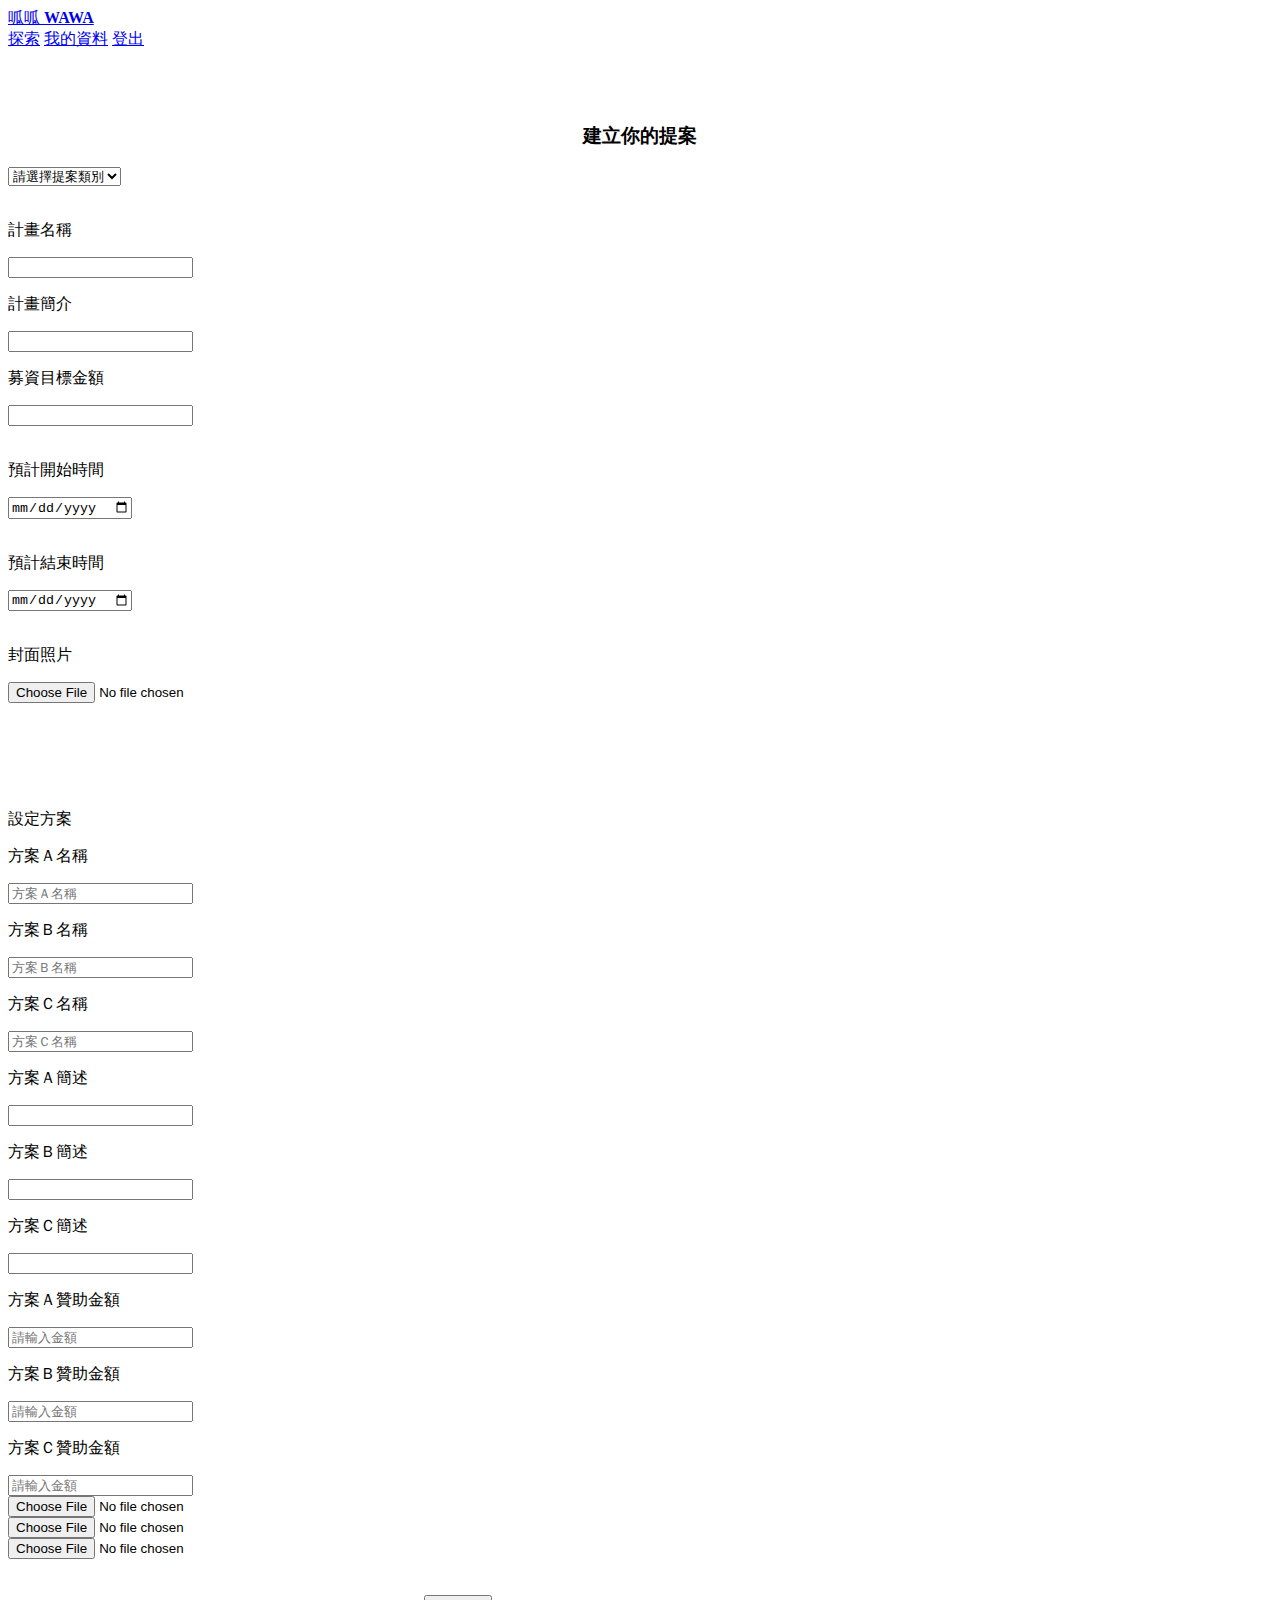
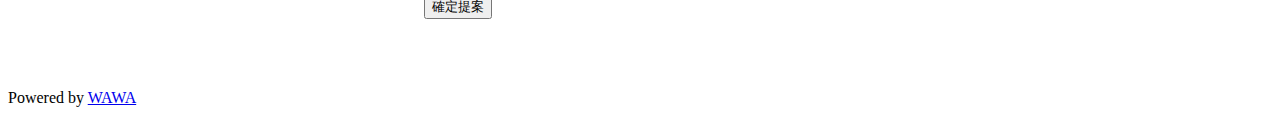
==== NCU_MIS_SA/add_proposal.html @ a20591b0 "Add files via upload" ====
<!DOCTYPE html>
<html>
<head>
<title>我想提案</title>
<meta charset="UTF-8">
<meta name="viewport" content="width=device-width, initial-scale=1">
<link rel="stylesheet" href="statics/css/proposal.css">
<script src="statics/js/jquery-3.4.1.min.js"></script>

<head>
    <div class="w3-top">
      <div class="w3-bar w3-white w3-wide w3-padding w3-card">
        <a href="#home" class="w3-bar-item w3-button">呱呱<b> WAWA</b></a>
        <!-- Float links to the right. Hide them on small screens -->
        <div class="w3-right w3-hide-small">
          <a href="home.html" class="w3-bar-item w3-button">探索</a>
          <a href="member.html" class="w3-bar-item w3-button">我的資料</a>
          <a href="index.html" class="w3-bar-item w3-button">登出</a>
        </div>
      </div>
    </div>
    
</head>



<body>
<br><br><br>
<center><h3>建立你的提案</h3></center>
<div class="w3-container">
    <div class="w3-content" style="max-width:900px">
      <div class="w3-container w3-padding-32 w3-card">
          <div class="w3-container w3-padding-32">
            <div class="w3-container">
                <div class="w3-dropdown-hover">
                     <select class="w3-button  w3-dark-grey" id="category">
                     	<option value="0">請選擇提案類別</option>
                     	<option value="1">設計</option>
                     	<option value="2">科技</option>
                     	<option value="3">攝影</option>
                     	<option value="4">音樂</option>
                     	<option value="5">教育</option>
                     	<option value="6">遊戲</option>
                     	<option value="7">藝術</option>
                     	<option value="8">出版</option>
                     	<option value="9">表演</option>
                     	<option value="10">飲食</option>
                     </select>
                </div>
            </div>
            <br>
            <p>計畫名稱</p>
            <input class="w3-input w3-border" type="text" required name="Title" id="title">
            <p>計畫簡介</p>
            <input class="w3-input w3-border" type="text" required name="Info" id="content" >
            <p>募資目標金額</p>
                <input class="w3-input w3-border" type="text" required name="Goal" id="goal"> 
            
            <div class="w3-third">
                <br>
                <p>預計開始時間</p>
                        <label>
                            <input type="date" name="stadate"  id="created_date">
                        </label>
            </div>
            <div class="w3-third">
            <br>
                <p>預計結束時間</p>
                        <label>
                            <input type="date" name="duedate" id="due_date" >
                        </label>
                <br>
            </div>
            <br>
            <div class="w3-third">
                    <p>封面照片</p>
                    <input class="w3-input w3-button w3-dark-grey w3-section" accept="image/*" type="file" id="image">
            </div>
            
            <br><br><br><br><br>
            <p>設定方案</p>
              <div class="w3-row-padding">
                <div class="w3-third">
                    <p>方案Ａ名稱</p>
                  <input class="w3-input w3-border" type="text" placeholder="方案Ａ名稱" id="A_title">
                </div>
                <div class="w3-third">
                    <p>方案Ｂ名稱</p>
                  <input class="w3-input w3-border" type="text" placeholder="方案Ｂ名稱" id="B_title">
                </div>
                <div class="w3-third">
                    <p>方案Ｃ名稱</p>
                  <input class="w3-input w3-border" type="text" placeholder="方案Ｃ名稱" id="C_title">
                </div>
              </div>
              
			  <div class="w3-row-padding">
                <div class="w3-third">
                    <p>方案Ａ簡述</p>
                  <input class="w3-input w3-border" type="text" id="A_description">
                </div>
                <div class="w3-third">
                    <p>方案Ｂ簡述</p>
                  <input class="w3-input w3-border" type="text" id="B_description">
                </div>
                <div class="w3-third">
                    <p>方案Ｃ簡述</p>
                  <input class="w3-input w3-border" type="text" id="C_description">
                </div>
              </div>
              
              <div class="w3-row-padding">
                <div class="w3-third">
                    <p>方案Ａ贊助金額</p>
                  <input class="w3-input w3-border" type="text" placeholder="請輸入金額" id="A_price">
                </div>
                <div class="w3-third">
                    <p>方案Ｂ贊助金額</p>
                  <input class="w3-input w3-border" type="text" placeholder="請輸入金額" id="B_price">
                </div>
                <div class="w3-third">
                    <p>方案Ｃ贊助金額</p>
                  <input class="w3-input w3-border" type="text" placeholder="請輸入金額" id="C_price">
                </div>
              </div>

              <div class="w3-row-padding">
                <div class="w3-third">
                    <input class="w3-input w3-button w3-dark-grey w3-section" accept="image/*" type="file" id="A_image">
                </div>
                <div class="w3-third">
                    <input class="w3-input w3-button w3-dark-grey w3-section" accept="image/*" type="file" id="B_image">
                </div>
                <div class="w3-third">
                    <input class="w3-input w3-button w3-dark-grey w3-section" accept="image/*" type="file" id="C_image">
                </div>
              </div>
              
              <br><br>
              <center>
                <button class="w3-button w3-black w3-section" type="submit" id="submit">
                <i class="fa fa-paper-plane"></i> 確定提案
              </button>
            </center>

            </form>
          </div>
      </div>
    </div>
</div>
</div>
</body>
 <br><br><br> 
<footer class="footerclass">
    <p>Powered by <a href="https://www.w3schools.com/w3css/default.asp" title="W3.CSS" target="_blank" class="w3-hover-text-green">WAWA</a></p>
</footer>

<script>

		var proposer_id=getProposerId();
		 //alert("id 為: " +proposer_id);
		function getProposerId(){
        	let proposer_id = JSON.parse(localStorage.getItem("member_id"));
    		return proposer_id;
       	}
		
		document.getElementById("submit").onclick = function() {submit()};
		function submit(){
		
		    var title = $('#title').val();
		    var content = $('#content').val();
		    var category=document.getElementById('category').value;
		    var goal = $('#goal').val();
		    var created_date=$('#created_date').val();;
		    var due_date=$('#due_date').val();;
		    var image = document.getElementById('image').files[0].name;
		   	var A_title = $('#A_title').val();
		   	var B_title = $('#B_title').val();
		   	var C_title = $('#C_title').val();
		   	var A_description = $('#A_description').val();
		   	var B_description = $('#B_description').val();
		   	var C_description = $('#C_description').val();
		   	var A_image = document.getElementById('A_image').files[0].name;
		   	var B_image = document.getElementById('B_image').files[0].name;
		   	var C_image = document.getElementById('C_image').files[0].name;
		   	var A_price = $('#A_price').val();
		   	var B_price = $('#B_price').val();
		   	var C_price = $('#C_price').val();
		   	
		  
		       // 將資料組成JSON格式
		        var data_object = {
		        	"proposer_id":proposer_id,
		        	"category_id":category,
		        	"title":title,
		        	"content":content,
		        	"goal":goal,
		        	"image":image,
		        	"created_date":created_date,
		        	"due_date":due_date,
		        	"A_title":A_title,
		        	"B_title":B_title,
		        	"C_title":C_title,
		        	"A_description":A_description,
		        	"B_description":B_description,
		        	"C_description":C_description,
		        	"A_image":A_image,
		        	"B_image":B_image,
		        	"C_image":C_image,
		        	"A_price":A_price,
		        	"B_price":B_price,
		        	"C_price":C_price
		        };
		
		        // 將JSON格式轉換成字串
		        var data_string = JSON.stringify(data_object);
		        console.log(data_string);
		        alert(data_string);
		        // 發出POST的AJAX請求
		        $.ajax({
		                type: "POST",
		                url: "api/proposal.do",
		                data: data_string,
		                crossDomain: true,
		                cache: false,
		                dataType: 'json',
		                timeout: 5000,
		                success: function (response) {
		                	if(response.status == 200){
		                	
		                		alert("新增成功");
		                		window.location.href='home.html';	
		                	}
		                },
		                error: function () {
		                    alert("新增時，無法連線到伺服器！");
		                }
		        });
		        
		        
		  }
		
</script>

</html>
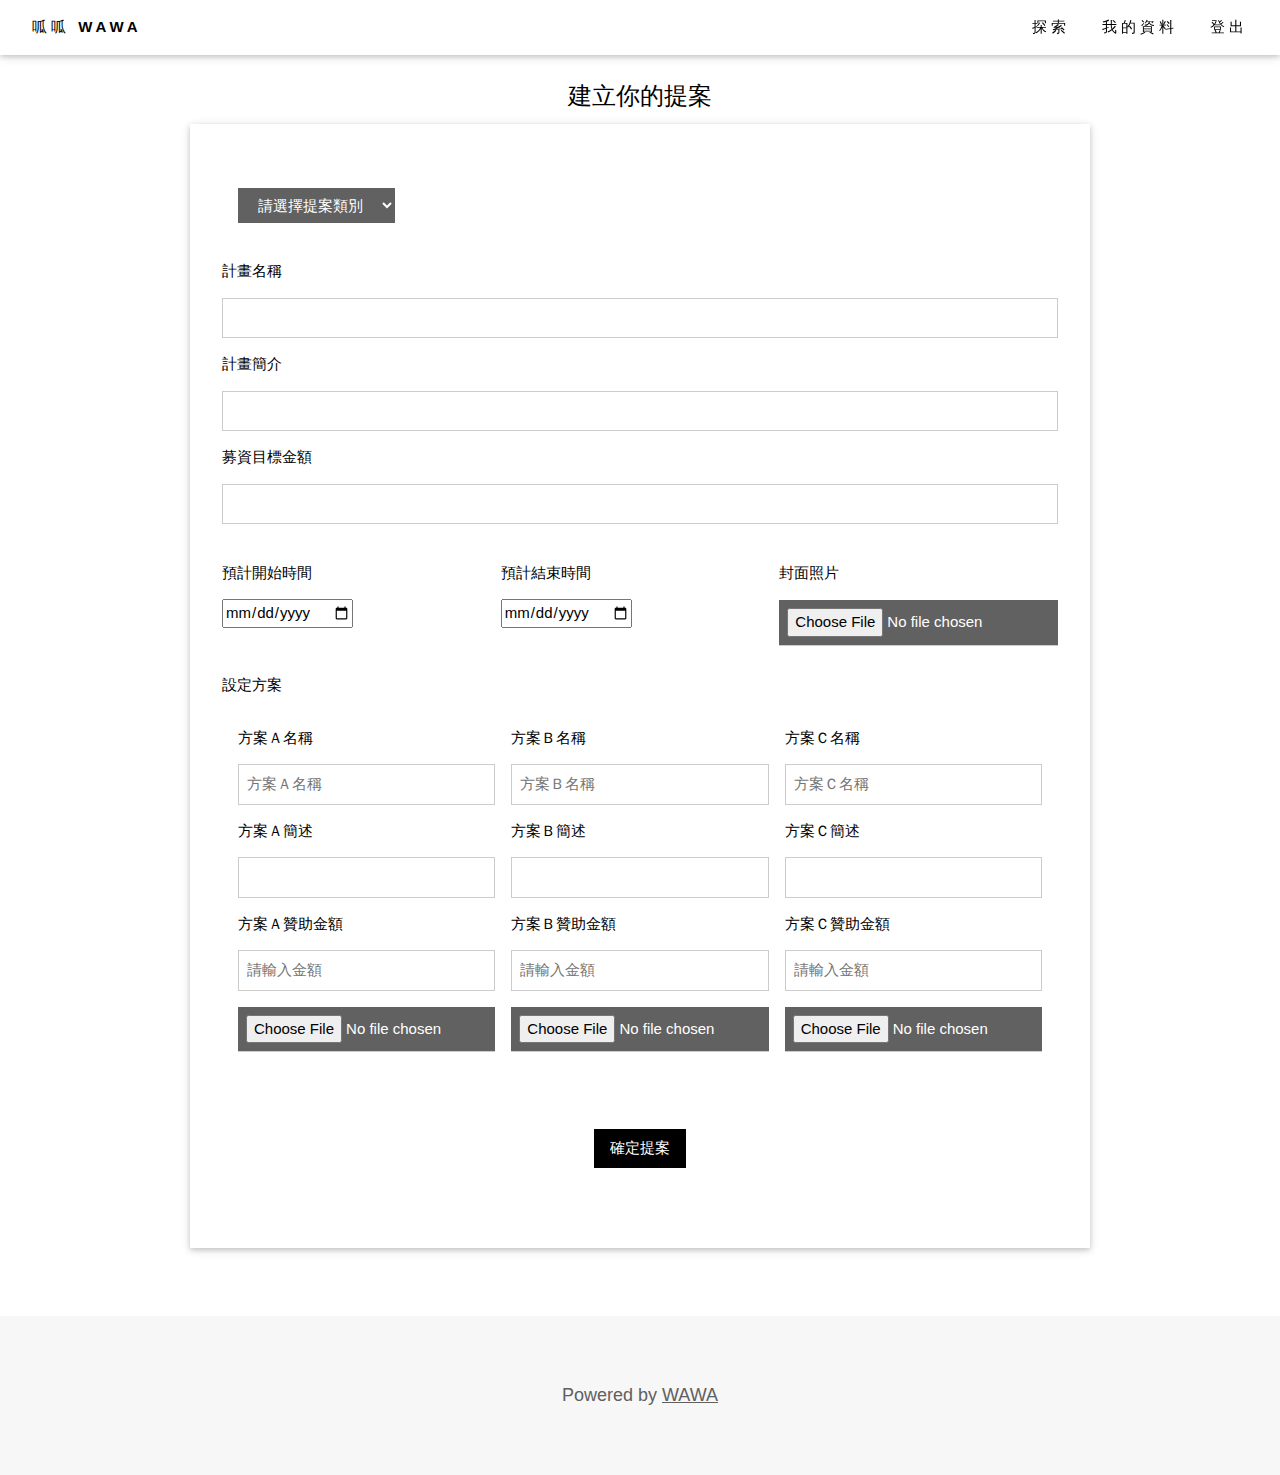
==== commit c4936924: "Add files via upload" ====
--- a/NCU_MIS_SA/add_proposal.html
+++ b/NCU_MIS_SA/add_proposal.html
@@ -215,7 +215,7 @@
 		        // 將JSON格式轉換成字串
 		        var data_string = JSON.stringify(data_object);
 		        console.log(data_string);
-		        alert(data_string);
+		        //alert(data_string);
 		        // 發出POST的AJAX請求
 		        $.ajax({
 		                type: "POST",
--- a/NCU_MIS_SA/statics/css/proposal.css
+++ b/NCU_MIS_SA/statics/css/proposal.css
@@ -0,0 +1,257 @@
+html{box-sizing:border-box}*,*:before,*:after{box-sizing:inherit}
+/* Extract from normalize.css by Nicolas Gallagher and Jonathan Neal git.io/normalize */
+html{-ms-text-size-adjust:100%;-webkit-text-size-adjust:100%}body{margin:0}
+article,aside,details,figcaption,figure,footer,header,main,menu,nav,section{display:block}summary{display:list-item}
+audio,canvas,progress,video{display:inline-block}progress{vertical-align:baseline}
+audio:not([controls]){display:none;height:0}[hidden],template{display:none}
+a{background-color:transparent}a:active,a:hover{outline-width:0}
+abbr[title]{border-bottom:none;text-decoration:underline;text-decoration:underline dotted}
+b,strong{font-weight:bolder}dfn{font-style:italic}mark{background:#ff0;color:#000}
+small{font-size:80%}sub,sup{font-size:75%;line-height:0;position:relative;vertical-align:baseline}
+sub{bottom:-0.25em}sup{top:-0.5em}figure{margin:1em 40px}img{border-style:none}
+code,kbd,pre,samp{font-family:monospace,monospace;font-size:1em}hr{box-sizing:content-box;height:0;overflow:visible}
+button,input,select,textarea,optgroup{font:inherit;margin:0}optgroup{font-weight:bold}
+button,input{overflow:visible}button,select{text-transform:none}
+button,[type=button],[type=reset],[type=submit]{-webkit-appearance:button}
+button::-moz-focus-inner,[type=button]::-moz-focus-inner,[type=reset]::-moz-focus-inner,[type=submit]::-moz-focus-inner{border-style:none;padding:0}
+button:-moz-focusring,[type=button]:-moz-focusring,[type=reset]:-moz-focusring,[type=submit]:-moz-focusring{outline:1px dotted ButtonText}
+fieldset{border:1px solid #c0c0c0;margin:0 2px;padding:.35em .625em .75em}
+legend{color:inherit;display:table;max-width:100%;padding:0;white-space:normal}textarea{overflow:auto}
+[type=checkbox],[type=radio]{padding:0}
+[type=number]::-webkit-inner-spin-button,[type=number]::-webkit-outer-spin-button{height:auto}
+[type=search]{-webkit-appearance:textfield;outline-offset:-2px}
+[type=search]::-webkit-search-decoration{-webkit-appearance:none}
+::-webkit-file-upload-button{-webkit-appearance:button;font:inherit}
+/* End extract */
+html,body{font-family:Verdana,sans-serif;font-size:15px;line-height:1.5}html{overflow-x:hidden}
+h1{font-size:36px}h2{font-size:30px}h3{font-size:24px}h4{font-size:20px}h5{font-size:18px}h6{font-size:16px}
+.w3-serif{font-family:serif}.w3-sans-serif{font-family:sans-serif}.w3-cursive{font-family:cursive}.w3-monospace{font-family:monospace}
+h1,h2,h3,h4,h5,h6{font-family:"Segoe UI",Arial,sans-serif;font-weight:400;margin:10px 0}.w3-wide{letter-spacing:4px}
+hr{border:0;border-top:1px solid #eee;margin:20px 0}
+.w3-image{max-width:100%;height:auto}img{vertical-align:middle}a{color:inherit}
+.w3-table,.w3-table-all{border-collapse:collapse;border-spacing:0;width:100%;display:table}.w3-table-all{border:1px solid #ccc}
+.w3-bordered tr,.w3-table-all tr{border-bottom:1px solid #ddd}.w3-striped tbody tr:nth-child(even){background-color:#f1f1f1}
+.w3-table-all tr:nth-child(odd){background-color:#fff}.w3-table-all tr:nth-child(even){background-color:#f1f1f1}
+.w3-hoverable tbody tr:hover,.w3-ul.w3-hoverable li:hover{background-color:#ccc}.w3-centered tr th,.w3-centered tr td{text-align:center}
+.w3-table td,.w3-table th,.w3-table-all td,.w3-table-all th{padding:8px 8px;display:table-cell;text-align:left;vertical-align:top}
+.w3-table th:first-child,.w3-table td:first-child,.w3-table-all th:first-child,.w3-table-all td:first-child{padding-left:16px}
+.w3-btn,.w3-button{border:none;display:inline-block;padding:8px 16px;vertical-align:middle;overflow:hidden;text-decoration:none;color:inherit;background-color:inherit;text-align:center;cursor:pointer;white-space:nowrap}
+.w3-btn:hover{box-shadow:0 8px 16px 0 rgba(0,0,0,0.2),0 6px 20px 0 rgba(0,0,0,0.19)}
+.w3-btn,.w3-button{-webkit-touch-callout:none;-webkit-user-select:none;-khtml-user-select:none;-moz-user-select:none;-ms-user-select:none;user-select:none}   
+.w3-disabled,.w3-btn:disabled,.w3-button:disabled{cursor:not-allowed;opacity:0.3}.w3-disabled *,:disabled *{pointer-events:none}
+.w3-btn.w3-disabled:hover,.w3-btn:disabled:hover{box-shadow:none}
+.w3-badge,.w3-tag{background-color:#000;color:#fff;display:inline-block;padding-left:8px;padding-right:8px;text-align:center}.w3-badge{border-radius:50%}
+.w3-ul{list-style-type:none;padding:0;margin:0}.w3-ul li{padding:8px 16px;border-bottom:1px solid #ddd}.w3-ul li:last-child{border-bottom:none}
+.w3-tooltip,.w3-display-container{position:relative}.w3-tooltip .w3-text{display:none}.w3-tooltip:hover .w3-text{display:inline-block}
+.w3-ripple:active{opacity:0.5}.w3-ripple{transition:opacity 0s}
+.w3-input{padding:8px;display:block;border:none;border-bottom:1px solid #ccc;width:100%}
+.w3-select{padding:9px 0;width:100%;border:none;border-bottom:1px solid #ccc}
+.w3-dropdown-click,.w3-dropdown-hover{position:relative;display:inline-block;cursor:pointer}
+.w3-dropdown-hover:hover .w3-dropdown-content{display:block}
+.w3-dropdown-hover:first-child,.w3-dropdown-click:hover{background-color:#ccc;color:#000}
+.w3-dropdown-hover:hover > .w3-button:first-child,.w3-dropdown-click:hover > .w3-button:first-child{background-color:#ccc;color:#000}
+.w3-dropdown-content{cursor:auto;color:#000;background-color:#fff;display:none;position:absolute;min-width:160px;margin:0;padding:0;z-index:1}
+.w3-check,.w3-radio{width:24px;height:24px;position:relative;top:6px}
+.w3-sidebar{height:100%;width:200px;background-color:#fff;position:absolute!important;top:50px; left:0;overflow:auto}
+.w3-bar-block .w3-dropdown-hover,.w3-bar-block .w3-dropdown-click{width:100%}
+.w3-bar-block .w3-dropdown-hover .w3-dropdown-content,.w3-bar-block .w3-dropdown-click .w3-dropdown-content{min-width:100%}
+.w3-bar-block .w3-dropdown-hover .w3-button,.w3-bar-block .w3-dropdown-click .w3-button{width:100%;text-align:left;padding:8px 16px}
+.w3-main,#main{transition:margin-left .4s}
+.w3-modal{z-index:3;display:none;padding-top:100px;position:fixed;left:0;top:0;width:100%;height:100%;overflow:auto;background-color:rgb(0,0,0);background-color:rgba(0,0,0,0.4)}
+.w3-modal-content{margin:auto;background-color:rgba(187, 204, 229, 0.963);position:relative;padding:0;outline:0;width:600px}
+.w3-bar{width:100%;overflow:hidden}.w3-center .w3-bar{display:inline-block;width:auto}
+.w3-bar .w3-bar-item{padding:8px 16px;float:left;width:auto;border:none;display:block;outline:0}
+.w3-bar .w3-dropdown-hover,.w3-bar .w3-dropdown-click{position:static;float:left}
+.w3-bar .w3-button{white-space:normal}
+.w3-bar-block .w3-bar-item{width:100%;display:block;padding:8px 16px;text-align:left;border:none;white-space:normal;float:none;outline:0}
+.w3-bar-block.w3-center .w3-bar-item{text-align:center}.w3-block{display:block;width:100%}
+.w3-responsive{display:block;overflow-x:auto}
+.w3-container:after,.w3-container:before,.w3-panel:after,.w3-panel:before,.w3-row:after,.w3-row:before,.w3-row-padding:after,.w3-row-padding:before,
+.w3-cell-row:before,.w3-cell-row:after,.w3-clear:after,.w3-clear:before,.w3-bar:before,.w3-bar:after{content:"";display:table;clear:both}
+.w3-col,.w3-half,.w3-third,.w3-twothird,.w3-threequarter,.w3-quarter{float:left;width:100%}
+.w3-col.s1{width:8.33333%}.w3-col.s2{width:16.66666%}.w3-col.s3{width:24.99999%}.w3-col.s4{width:33.33333%}
+.w3-col.s5{width:41.66666%}.w3-col.s6{width:49.99999%}.w3-col.s7{width:58.33333%}.w3-col.s8{width:66.66666%}
+.w3-col.s9{width:74.99999%}.w3-col.s10{width:83.33333%}.w3-col.s11{width:91.66666%}.w3-col.s12{width:99.99999%}
+@media (min-width:601px){.w3-col.m1{width:8.33333%}.w3-col.m2{width:16.66666%}.w3-col.m3,.w3-quarter{width:24.99999%}.w3-col.m4,.w3-third{width:33.33333%}
+.w3-col.m5{width:41.66666%}.w3-col.m6,.w3-half{width:49.99999%}.w3-col.m7{width:58.33333%}.w3-col.m8,.w3-twothird{width:66.66666%}
+.w3-col.m9,.w3-threequarter{width:74.99999%}.w3-col.m10{width:83.33333%}.w3-col.m11{width:91.66666%}.w3-col.m12{width:99.99999%}}
+@media (min-width:993px){.w3-col.l1{width:8.33333%}.w3-col.l2{width:16.66666%}.w3-col.l3{width: 80%}.w3-col.l4{width:33.33333%}
+.w3-col.l5{width:41.66666%}.w3-col.l6{width:49.99999%}.w3-col.l7{width:58.33333%}.w3-col.l8{width:66.66666%}
+.w3-col.l9{width:74.99999%}.w3-col.l10{width:83.33333%}.w3-col.l11{width:91.66666%}.w3-col.l12{width:99.99999%}}
+.w3-rest{overflow:hidden}.w3-stretch{margin-left:-16px;margin-right:-16px}
+.w3-content,.w3-auto{margin-left:auto;margin-right:auto}.w3-content{max-width:980px}.w3-auto{max-width:1140px}
+.w3-cell-row{display:table;width:100%}.w3-cell{display:table-cell}
+.w3-cell-top{vertical-align:top}.w3-cell-middle{vertical-align:middle}.w3-cell-bottom{vertical-align:bottom}
+.w3-hide{display:none!important}.w3-show-block,.w3-show{display:block!important}.w3-show-inline-block{display:inline-block!important}
+@media (max-width:1205px){.w3-auto{max-width:95%}}
+@media (max-width:600px){.w3-modal-content{margin:0 10px;width:auto!important}.w3-modal{padding-top:30px}
+.w3-dropdown-hover.w3-mobile .w3-dropdown-content,.w3-dropdown-click.w3-mobile .w3-dropdown-content{position:relative}	
+.w3-hide-small{display:none!important}.w3-mobile{display:block;width:100%!important}.w3-bar-item.w3-mobile,.w3-dropdown-hover.w3-mobile,.w3-dropdown-click.w3-mobile{text-align:center}
+.w3-dropdown-hover.w3-mobile,.w3-dropdown-hover.w3-mobile .w3-btn,.w3-dropdown-hover.w3-mobile .w3-button,.w3-dropdown-click.w3-mobile,.w3-dropdown-click.w3-mobile .w3-btn,.w3-dropdown-click.w3-mobile .w3-button{width:100%}}
+@media (max-width:768px){.w3-modal-content{width:500px}.w3-modal{padding-top:50px}}
+@media (min-width:993px){.w3-modal-content{width:900px}.w3-hide-large{display:none!important}.w3-sidebar.w3-collapse{display:block!important}}
+@media (max-width:992px) and (min-width:601px){.w3-hide-medium{display:none!important}}
+@media (max-width:992px){.w3-sidebar.w3-collapse{display:none}.w3-main{margin-left:0!important;margin-right:0!important}.w3-auto{max-width:100%}}
+.w3-top,.w3-bottom{position:fixed;width:100%;z-index:1}.w3-top{top:0}.w3-bottom{bottom:0}
+.w3-overlay{position:fixed;display:none;width:100%;height:100%;top:0;left:0;right:0;bottom:0;background-color:rgba(0,0,0,0.5);z-index:2}
+.w3-display-topleft{position:absolute;left:0;top:0}.w3-display-topright{position:absolute;right:0;top:0}
+.w3-display-bottomleft{position:absolute;left:0;bottom:0}.w3-display-bottomright{position:absolute;right:0;bottom:0}
+.w3-display-middle{position:absolute;top:50%;left:50%;transform:translate(-50%,-50%);-ms-transform:translate(-50%,-50%)}
+.w3-display-left{position:absolute;top:50%;left:0%;transform:translate(0%,-50%);-ms-transform:translate(-0%,-50%)}
+.w3-display-right{position:absolute;top:50%;right:0%;transform:translate(0%,-50%);-ms-transform:translate(0%,-50%)}
+.w3-display-topmiddle{position:absolute;left:50%;top:0;transform:translate(-50%,0%);-ms-transform:translate(-50%,0%)}
+.w3-display-bottommiddle{position:absolute;left:50%;bottom:0;transform:translate(-50%,0%);-ms-transform:translate(-50%,0%)}
+.w3-display-container:hover .w3-display-hover{display:block}.w3-display-container:hover span.w3-display-hover{display:inline-block}.w3-display-hover{display:none}
+.w3-display-position{position:absolute}
+.w3-circle{border-radius:50%}
+.w3-round-small{border-radius:2px}.w3-round,.w3-round-medium{border-radius:4px}.w3-round-large{border-radius:8px}.w3-round-xlarge{border-radius:16px}.w3-round-xxlarge{border-radius:32px}
+.w3-row-padding,.w3-row-padding>.w3-half,.w3-row-padding>.w3-third,.w3-row-padding>.w3-twothird,.w3-row-padding>.w3-threequarter,.w3-row-padding>.w3-quarter,.w3-row-padding>.w3-col{padding:0 8px}
+.w3-container,.w3-panel{padding:0.01em 16px}.w3-panel{margin-top:16px;margin-bottom:16px}
+.w3-code,.w3-codespan{font-family:Consolas,"courier new";font-size:16px}
+.w3-code{width:auto;background-color:#fff;padding:8px 12px;border-left:4px solid #4CAF50;word-wrap:break-word}
+.w3-codespan{color:crimson;background-color:#f1f1f1;padding-left:4px;padding-right:4px;font-size:110%}
+.w3-card,.w3-card-2{box-shadow:0 2px 5px 0 rgba(0,0,0,0.16),0 2px 10px 0 rgba(0,0,0,0.12)}
+.w3-card-4,.w3-hover-shadow:hover{box-shadow:0 4px 10px 0 rgba(0,0,0,0.2),0 4px 20px 0 rgba(0,0,0,0.19)}
+.w3-spin{animation:w3-spin 2s infinite linear}@keyframes w3-spin{0%{transform:rotate(0deg)}100%{transform:rotate(359deg)}}
+.w3-animate-fading{animation:fading 10s infinite}@keyframes fading{0%{opacity:0}50%{opacity:1}100%{opacity:0}}
+.w3-animate-opacity{animation:opac 0.8s}@keyframes opac{from{opacity:0} to{opacity:1}}
+.w3-animate-top{position:relative;animation:animatetop 0.4s}@keyframes animatetop{from{top:-300px;opacity:0} to{top:0;opacity:1}}
+.w3-animate-left{position:relative;animation:animateleft 0.4s}@keyframes animateleft{from{left:-300px;opacity:0} to{left:0;opacity:1}}
+.w3-animate-right{position:relative;animation:animateright 0.4s}@keyframes animateright{from{right:-300px;opacity:0} to{right:0;opacity:1}}
+.w3-animate-bottom{position:relative;animation:animatebottom 0.4s}@keyframes animatebottom{from{bottom:-300px;opacity:0} to{bottom:0;opacity:1}}
+.w3-animate-zoom {animation:animatezoom 0.6s}@keyframes animatezoom{from{transform:scale(0)} to{transform:scale(1)}}
+.w3-animate-input{transition:width 0.4s ease-in-out}.w3-animate-input:focus{width:100%!important}
+.w3-opacity,.w3-hover-opacity:hover{opacity:0.60}.w3-opacity-off,.w3-hover-opacity-off:hover{opacity:1}
+.w3-opacity-max{opacity:0.25}.w3-opacity-min{opacity:0.75}
+.w3-greyscale-max,.w3-grayscale-max,.w3-hover-greyscale:hover,.w3-hover-grayscale:hover{filter:grayscale(100%)}
+.w3-greyscale,.w3-grayscale{filter:grayscale(75%)}.w3-greyscale-min,.w3-grayscale-min{filter:grayscale(50%)}
+.w3-sepia{filter:sepia(75%)}.w3-sepia-max,.w3-hover-sepia:hover{filter:sepia(100%)}.w3-sepia-min{filter:sepia(50%)}
+.w3-tiny{font-size:10px!important}.w3-small{font-size:12px!important}.w3-medium{font-size:15px!important}.w3-large{font-size:18px!important}
+.w3-xlarge{font-size:24px!important}.w3-xxlarge{font-size:36px!important}.w3-xxxlarge{font-size:48px!important}.w3-jumbo{font-size:64px!important}
+.w3-left-align{text-align:left!important}.w3-right-align{text-align:right!important}.w3-justify{text-align:justify!important}.w3-center{text-align:center!important}
+.w3-border-0{border:0!important}.w3-border{border:1px solid #ccc!important}
+.w3-border-top{border-top:1px solid #ccc!important}.w3-border-bottom{border-bottom:1px solid #ccc!important}
+.w3-border-left{border-left:1px solid #ccc!important}.w3-border-right{border-right:1px solid #ccc!important}
+.w3-topbar{border-top:6px solid #ccc!important}.w3-bottombar{border-bottom:6px solid #ccc!important}
+.w3-leftbar{border-left:6px solid #ccc!important}.w3-rightbar{border-right:6px solid #ccc!important}
+.w3-section,.w3-code{margin-top:16px!important;margin-bottom:16px!important}
+.w3-margin{margin:16px!important}.w3-margin-top{margin-top:16px!important}.w3-margin-bottom{margin-bottom:16px!important}
+.w3-margin-left{margin-left:16px!important}.w3-margin-right{margin-right:16px!important}
+.w3-padding-small{padding:4px 8px!important}.w3-padding{padding:8px 16px!important}.w3-padding-large{padding:12px 24px!important}.w3-padding-reallysmall{padding:3px 6px!important}
+.w3-padding-16{padding-top:16px!important;padding-bottom:16px!important}.w3-padding-24{padding-top:24px!important;padding-bottom:24px!important}
+.w3-padding-32{padding-top:32px!important;padding-bottom:32px!important}.w3-padding-48{padding-top:48px!important;padding-bottom:48px!important}
+.w3-padding-64{padding-top:64px!important;padding-bottom:64px!important}
+.w3-padding-top-64{padding-top:64px!important}.w3-padding-top-48{padding-top:48px!important}
+.w3-padding-top-32{padding-top:32px!important}.w3-padding-top-24{padding-top:24px!important}
+.w3-left{float:left!important}.w3-right{float:right!important}
+.w3-button:hover{color:#000!important;background-color:#ccc!important}
+.w3-transparent,.w3-hover-none:hover{background-color:transparent!important}
+.w3-hover-none:hover{box-shadow:none!important}
+/* Colors */
+.w3-amber,.w3-hover-amber:hover{color:#000!important;background-color:#ffc107!important}
+.w3-aqua,.w3-hover-aqua:hover{color:#000!important;background-color:#00ffff!important}
+.w3-blue,.w3-hover-blue:hover{color:#fff!important;background-color:#2196F3!important}
+.w3-light-blue,.w3-hover-light-blue:hover{color:#000!important;background-color:#87CEEB!important}
+.w3-brown,.w3-hover-brown:hover{color:#fff!important;background-color:#795548!important}
+.w3-cyan,.w3-hover-cyan:hover{color:#000!important;background-color:#00bcd4!important}
+.w3-blue-grey,.w3-hover-blue-grey:hover,.w3-blue-gray,.w3-hover-blue-gray:hover{color:#fff!important;background-color:#607d8b!important}
+.w3-green,.w3-hover-green:hover{color:#fff!important;background-color:#4CAF50!important}
+.w3-light-green,.w3-hover-light-green:hover{color:#000!important;background-color:#8bc34a!important}
+.w3-indigo,.w3-hover-indigo:hover{color:#fff!important;background-color:#3f51b5!important}
+.w3-khaki,.w3-hover-khaki:hover{color:#000!important;background-color:#f0e68c!important}
+.w3-lime,.w3-hover-lime:hover{color:#000!important;background-color:#cddc39!important}
+.w3-orange,.w3-hover-orange:hover{color:#000!important;background-color:#ff9800!important}
+.w3-deep-orange,.w3-hover-deep-orange:hover{color:#fff!important;background-color:#ff5722!important}
+.w3-pink,.w3-hover-pink:hover{color:#fff!important;background-color:#e91e63!important}
+.w3-purple,.w3-hover-purple:hover{color:#fff!important;background-color:#9c27b0!important}
+.w3-deep-purple,.w3-hover-deep-purple:hover{color:#fff!important;background-color:#673ab7!important}
+.w3-red,.w3-hover-red:hover{color:#fff!important;background-color:#f44336!important}
+.w3-sand,.w3-hover-sand:hover{color:#000!important;background-color:#fdf5e6!important}
+.w3-teal,.w3-hover-teal:hover{color:#fff!important;background-color:#009688!important}
+.w3-yellow,.w3-hover-yellow:hover{color:#000!important;background-color:#ffeb3b!important}
+.w3-white,.w3-hover-white:hover{color:#000!important;background-color:#fff!important}
+.w3-black,.w3-hover-black:hover{color:#fff!important;background-color:#000!important}
+.w3-grey,.w3-hover-grey:hover,.w3-gray,.w3-hover-gray:hover{color:#000!important;background-color:#9e9e9e!important}
+.w3-light-grey,.w3-hover-light-grey:hover,.w3-light-gray,.w3-hover-light-gray:hover{color:#000!important;background-color:#f1f1f1!important}
+.w3-dark-grey,.w3-hover-dark-grey:hover,.w3-dark-gray,.w3-hover-dark-gray:hover{color:#fff!important;background-color:#616161!important}
+.w3-pale-red,.w3-hover-pale-red:hover{color:#000!important;background-color:#ffdddd!important}
+.w3-pale-green,.w3-hover-pale-green:hover{color:#000!important;background-color:#ddffdd!important}
+.w3-pale-yellow,.w3-hover-pale-yellow:hover{color:#000!important;background-color:#ffffcc!important}
+.w3-pale-blue,.w3-hover-pale-blue:hover{color:#000!important;background-color:#ddffff!important}
+.w3-text-amber,.w3-hover-text-amber:hover{color:#ffc107!important}
+.w3-text-aqua,.w3-hover-text-aqua:hover{color:#00ffff!important}
+.w3-text-blue,.w3-hover-text-blue:hover{color:#2196F3!important}
+.w3-text-light-blue,.w3-hover-text-light-blue:hover{color:#87CEEB!important}
+.w3-text-brown,.w3-hover-text-brown:hover{color:#795548!important}
+.w3-text-cyan,.w3-hover-text-cyan:hover{color:#00bcd4!important}
+.w3-text-blue-grey,.w3-hover-text-blue-grey:hover,.w3-text-blue-gray,.w3-hover-text-blue-gray:hover{color:#607d8b!important}
+.w3-text-green,.w3-hover-text-green:hover{color:#4CAF50!important}
+.w3-text-light-green,.w3-hover-text-light-green:hover{color:#8bc34a!important}
+.w3-text-indigo,.w3-hover-text-indigo:hover{color:#3f51b5!important}
+.w3-text-khaki,.w3-hover-text-khaki:hover{color:#b4aa50!important}
+.w3-text-lime,.w3-hover-text-lime:hover{color:#cddc39!important}
+.w3-text-orange,.w3-hover-text-orange:hover{color:#ff9800!important}
+.w3-text-deep-orange,.w3-hover-text-deep-orange:hover{color:#ff5722!important}
+.w3-text-pink,.w3-hover-text-pink:hover{color:#e91e63!important}
+.w3-text-purple,.w3-hover-text-purple:hover{color:#9c27b0!important}
+.w3-text-deep-purple,.w3-hover-text-deep-purple:hover{color:#673ab7!important}
+.w3-text-red,.w3-hover-text-red:hover{color:#f44336!important}
+.w3-text-sand,.w3-hover-text-sand:hover{color:#fdf5e6!important}
+.w3-text-teal,.w3-hover-text-teal:hover{color:#009688!important}
+.w3-text-yellow,.w3-hover-text-yellow:hover{color:#d2be0e!important}
+.w3-text-white,.w3-hover-text-white:hover{color:#fff!important}
+.w3-text-black,.w3-hover-text-black:hover{color:#000!important}
+.w3-text-grey,.w3-hover-text-grey:hover,.w3-text-gray,.w3-hover-text-gray:hover{color:#757575!important}
+.w3-text-light-grey,.w3-hover-text-light-grey:hover,.w3-text-light-gray,.w3-hover-text-light-gray:hover{color:#f1f1f1!important}
+.w3-text-dark-grey,.w3-hover-text-dark-grey:hover,.w3-text-dark-gray,.w3-hover-text-dark-gray:hover{color:#3a3a3a!important}
+.w3-border-amber,.w3-hover-border-amber:hover{border-color:#ffc107!important}
+.w3-border-aqua,.w3-hover-border-aqua:hover{border-color:#00ffff!important}
+.w3-border-blue,.w3-hover-border-blue:hover{border-color:#2196F3!important}
+.w3-border-light-blue,.w3-hover-border-light-blue:hover{border-color:#87CEEB!important}
+.w3-border-brown,.w3-hover-border-brown:hover{border-color:#795548!important}
+.w3-border-cyan,.w3-hover-border-cyan:hover{border-color:#00bcd4!important}
+.w3-border-blue-grey,.w3-hover-border-blue-grey:hover,.w3-border-blue-gray,.w3-hover-border-blue-gray:hover{border-color:#607d8b!important}
+.w3-border-green,.w3-hover-border-green:hover{border-color:#4CAF50!important}
+.w3-border-light-green,.w3-hover-border-light-green:hover{border-color:#8bc34a!important}
+.w3-border-indigo,.w3-hover-border-indigo:hover{border-color:#3f51b5!important}
+.w3-border-khaki,.w3-hover-border-khaki:hover{border-color:#f0e68c!important}
+.w3-border-lime,.w3-hover-border-lime:hover{border-color:#cddc39!important}
+.w3-border-orange,.w3-hover-border-orange:hover{border-color:#ff9800!important}
+.w3-border-deep-orange,.w3-hover-border-deep-orange:hover{border-color:#ff5722!important}
+.w3-border-pink,.w3-hover-border-pink:hover{border-color:#e91e63!important}
+.w3-border-purple,.w3-hover-border-purple:hover{border-color:#9c27b0!important}
+.w3-border-deep-purple,.w3-hover-border-deep-purple:hover{border-color:#673ab7!important}
+.w3-border-red,.w3-hover-border-red:hover{border-color:#f44336!important}
+.w3-border-sand,.w3-hover-border-sand:hover{border-color:#fdf5e6!important}
+.w3-border-teal,.w3-hover-border-teal:hover{border-color:#009688!important}
+.w3-border-yellow,.w3-hover-border-yellow:hover{border-color:#ffeb3b!important}
+.w3-border-white,.w3-hover-border-white:hover{border-color:#fff!important}
+.w3-border-black,.w3-hover-border-black:hover{border-color:#000!important}
+.w3-border-grey,.w3-hover-border-grey:hover,.w3-border-gray,.w3-hover-border-gray:hover{border-color:#9e9e9e!important}
+.w3-border-light-grey,.w3-hover-border-light-grey:hover,.w3-border-light-gray,.w3-hover-border-light-gray:hover{border-color:#f1f1f1!important}
+.w3-border-dark-grey,.w3-hover-border-dark-grey:hover,.w3-border-dark-gray,.w3-hover-border-dark-gray:hover{border-color:#616161!important}
+.w3-border-pale-red,.w3-hover-border-pale-red:hover{border-color:#ffe7e7!important}.w3-border-pale-green,.w3-hover-border-pale-green:hover{border-color:#e7ffe7!important}
+.w3-border-pale-yellow,.w3-hover-border-pale-yellow:hover{border-color:#ffffcc!important}.w3-border-pale-blue,.w3-hover-border-pale-blue:hover{border-color:#e7ffff!important}
+
+.footerclass{
+    text-align: center;
+    color:rgb(96, 96, 96);
+    background-color:#f7f7f7;
+    padding-top: 48px;
+    padding-bottom:48px;
+    padding-left: 48px;
+    padding-right: 48px;
+    font-size:18px;
+}
+.grid-container {
+	  display: grid;
+	  grid-template-columns: 470px 470px 470px;
+	  gap: 10px;
+	  padding: 10px;
+	  justify-content: center;
+	}
+	
+.grid-container > div {
+	  padding: 20px 0;
+	}
+	
